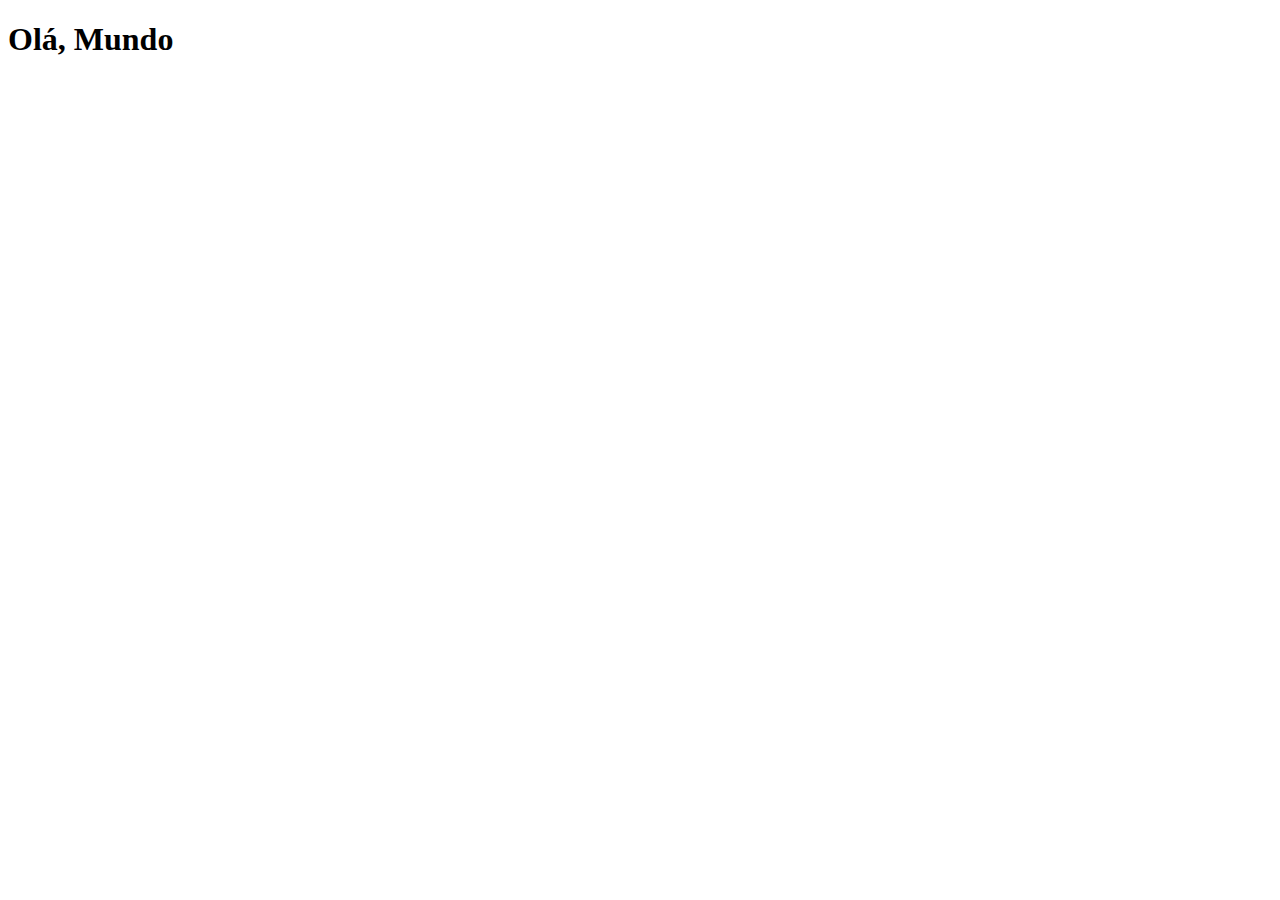
==== index.html @ 872f2fb3 "Create index.html" ====
<!DOCTYPE html>
<html lang="pt-br">
<head>
    <meta charset="UTF-8">
    <meta http-equiv="X-UA-Compatible" content="IE=edge">
    <meta name="viewport" content="width=device-width, initial-scale=1.0">
    <title>Projeto Redes Sciais</title>
    <link rel="shortcut icon" href="favicon.ico" type="image/x-icon">
</head>
<body>
    <h1>Olá, Mundo</h1>
</body>
</html>
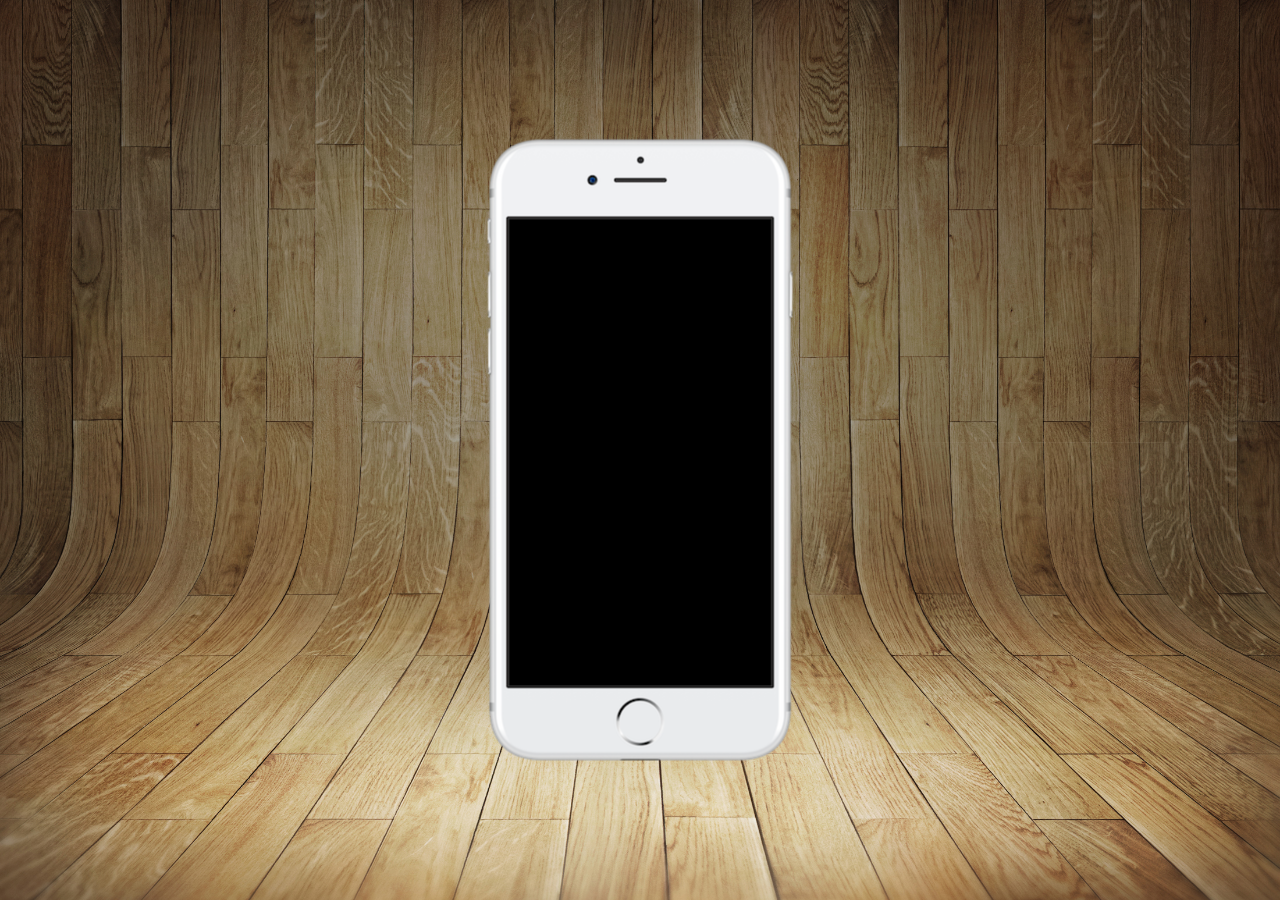
==== commit ead3deff: "Início do projeto social" ====
--- a/index.html
+++ b/index.html
@@ -6,8 +6,17 @@
     <meta name="viewport" content="width=device-width, initial-scale=1.0">
     <title>Projeto Redes Sciais</title>
     <link rel="shortcut icon" href="favicon.ico" type="image/x-icon">
+    <link rel="stylesheet" href="estilos/style.css">
 </head>
 <body>
-    <h1>Olá, Mundo</h1>
+    <main>
+        <section id="telefone">
+
+        </section>
+
+        <section id="redes-sociais">
+
+        </section>
+    </main>
 </body>
 </html>--- a/estilos/style.css
+++ b/estilos/style.css
@@ -0,0 +1,34 @@
+@charset "UTF-8";
+*{
+    margin: 0px;
+    padding: 0px;
+    font-family: Arial, Helvetica, sans-serif;
+}
+
+html, body{
+    height: 100vh;
+    width: 100vw;
+    background-color: black;
+}
+
+body{
+    background: url('../imagens/fundo-madeira.jpg') no-repeat top center;
+    background-size: cover;
+    background-attachment: fixed;
+}
+
+main{
+    height: 100vh;
+    position: relative;
+}
+
+#telefone{
+    position: absolute;
+    top: 50%;
+    left: 50%;
+    transform: translate(-50%,-50%);
+    height: 627px;
+    width: 311px;
+
+    background: url('../imagens/frame-iphone.png') no-repeat;
+}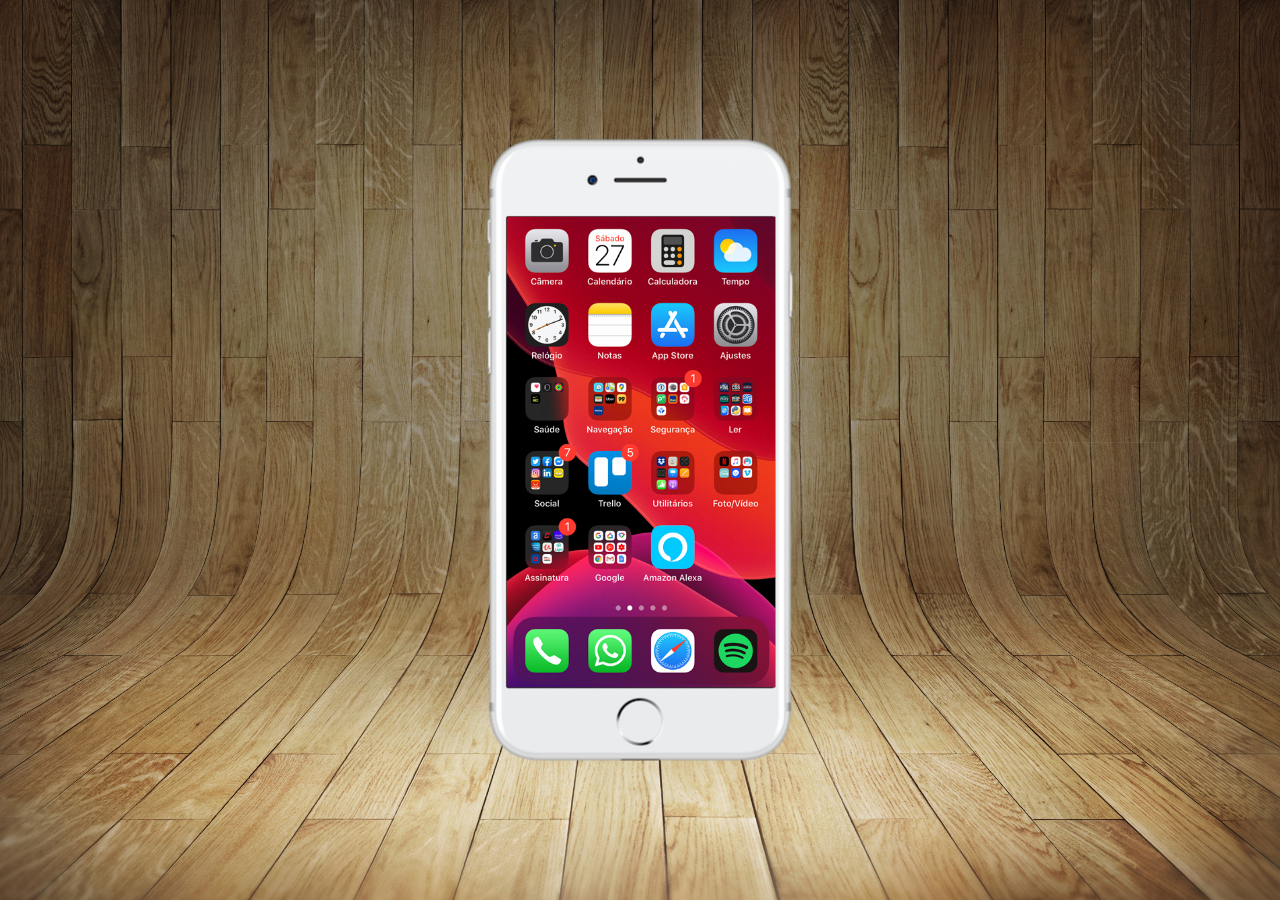
==== commit 0b9ea9be: "Arquivo da home criado." ====
--- a/index.html
+++ b/index.html
@@ -11,7 +11,7 @@
 <body>
     <main>
         <section id="telefone">
-
+            <iframe src="home.html" frameborder="0" name="tela" id="tela"></iframe>
         </section>
 
         <section id="redes-sociais">
--- a/estilos/style.css
+++ b/estilos/style.css
@@ -31,4 +31,12 @@
     width: 311px;
 
     background: url('../imagens/frame-iphone.png') no-repeat;
+}
+
+#tela{
+    position: relative;
+    top: 80px;
+    left: 22px;
+    width: 269px;
+    height: 471px;
 }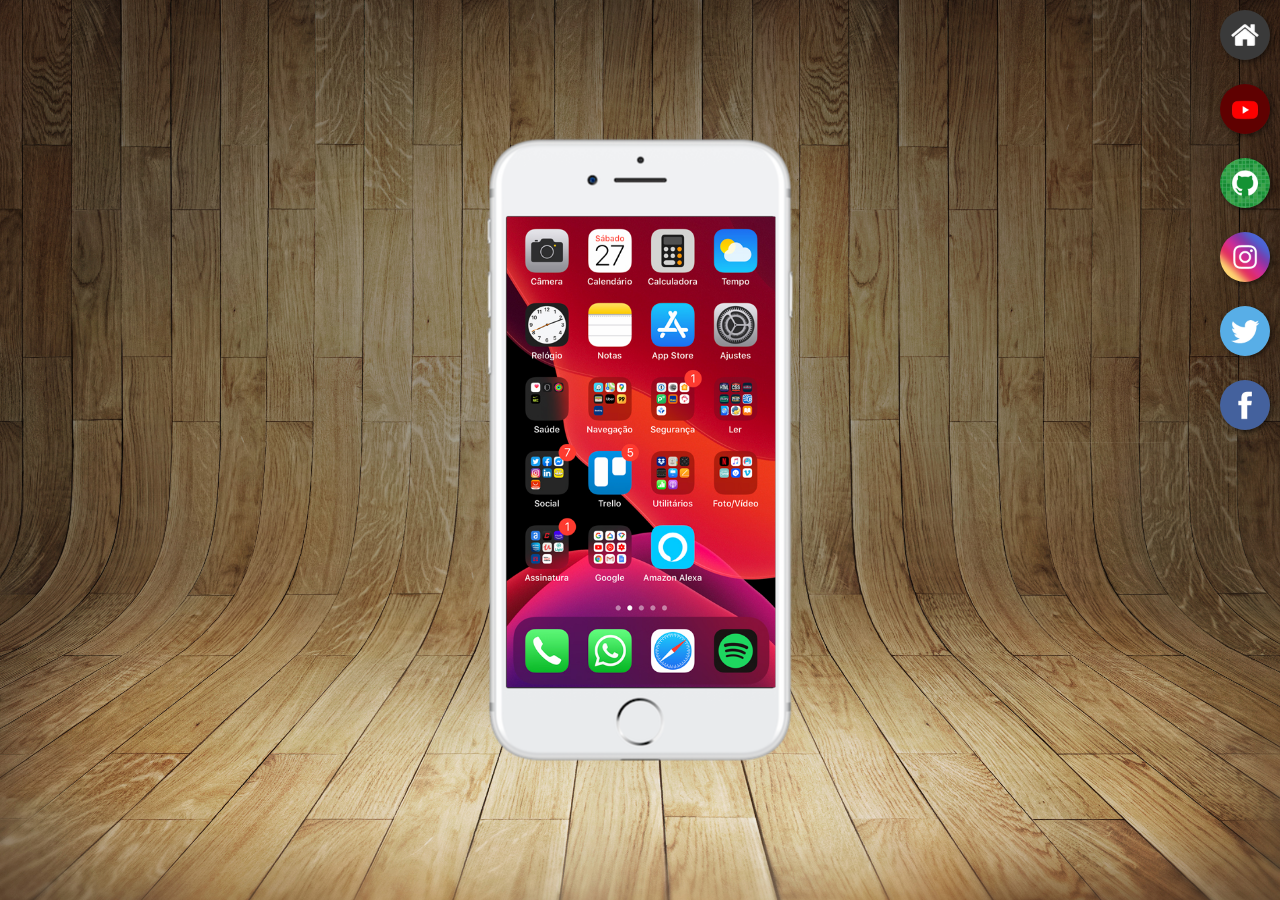
==== commit fefd034b: "Botões criados." ====
--- a/index.html
+++ b/index.html
@@ -15,7 +15,12 @@
         </section>
 
         <section id="redes-sociais">
-
+            <a href="#" target="tela"><img src="imagens/logo-home.jpg" alt="Home"></a><br>
+            <a href="#" target="tela"><img src="imagens/logo-youtube.jpg" alt="Youtube"></a><br>
+            <a href="#" target="tela"><img src="imagens/logo-github.jpg" alt="Github"></a><br>
+            <a href="#" target="tela"><img src="imagens/logo-instagram.jpg" alt="Instagram"></a><br>
+            <a href="#" target="tela"><img src="imagens/logo-twitter.jpg" alt="Twitter"></a><br>
+            <a href="#" target="tela"><img src="imagens/logo-facebook.jpg" alt="Facebook"></a>
         </section>
     </main>
 </body>
--- a/estilos/style.css
+++ b/estilos/style.css
@@ -39,4 +39,24 @@
     left: 22px;
     width: 269px;
     height: 471px;
+}
+
+#redes-sociais{
+    text-align: right;
+}
+
+#redes-sociais img{
+    width: 50px;
+    height: 50px;
+    margin: 10px;
+    border-radius: 50%;
+    box-shadow: 2px 2px 5px rgba(0, 0, 0, 0.5);
+    box-sizing: border-box;
+}
+
+#redes-sociais img:hover{
+    border: 2px solid rgba(255, 255, 255, 0.623);
+    transform: translate(-3px, -3px);
+    box-shadow: 5px 5px 10px rgba(0, 0, 0, 0.5);
+    transition: transform .3s, border .3s; 
 }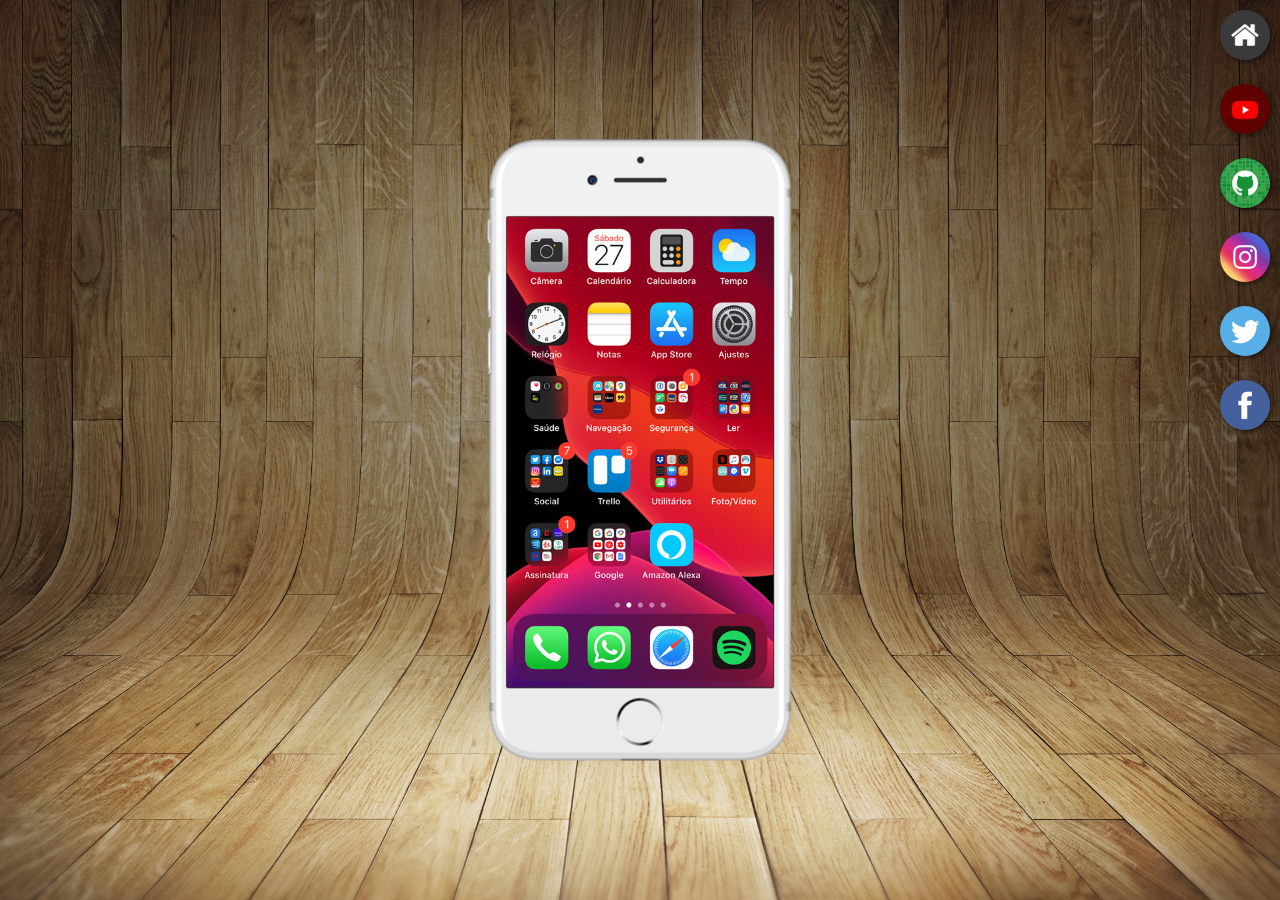
==== commit e9c4cfea: "Páginas das redes sociais criadas" ====
--- a/index.html
+++ b/index.html
@@ -16,11 +16,11 @@
 
         <section id="redes-sociais">
             <a href="#" target="tela"><img src="imagens/logo-home.jpg" alt="Home"></a><br>
-            <a href="#" target="tela"><img src="imagens/logo-youtube.jpg" alt="Youtube"></a><br>
-            <a href="#" target="tela"><img src="imagens/logo-github.jpg" alt="Github"></a><br>
-            <a href="#" target="tela"><img src="imagens/logo-instagram.jpg" alt="Instagram"></a><br>
-            <a href="#" target="tela"><img src="imagens/logo-twitter.jpg" alt="Twitter"></a><br>
-            <a href="#" target="tela"><img src="imagens/logo-facebook.jpg" alt="Facebook"></a>
+            <a href="youtube.html" target="tela"><img src="imagens/logo-youtube.jpg" alt="Youtube"></a><br>
+            <a href="github.html" target="tela"><img src="imagens/logo-github.jpg" alt="Github"></a><br>
+            <a href="instagram.html" target="tela"><img src="imagens/logo-instagram.jpg" alt="Instagram"></a><br>
+            <a href="twitter.html" target="tela"><img src="imagens/logo-twitter.jpg" alt="Twitter"></a><br>
+            <a href="facebook.html" target="tela"><img src="imagens/logo-facebook.jpg" alt="Facebook"></a>
         </section>
     </main>
 </body>
--- a/estilos/style.css
+++ b/estilos/style.css
@@ -37,7 +37,7 @@
     position: relative;
     top: 80px;
     left: 22px;
-    width: 269px;
+    width: 267px;
     height: 471px;
 }
 
